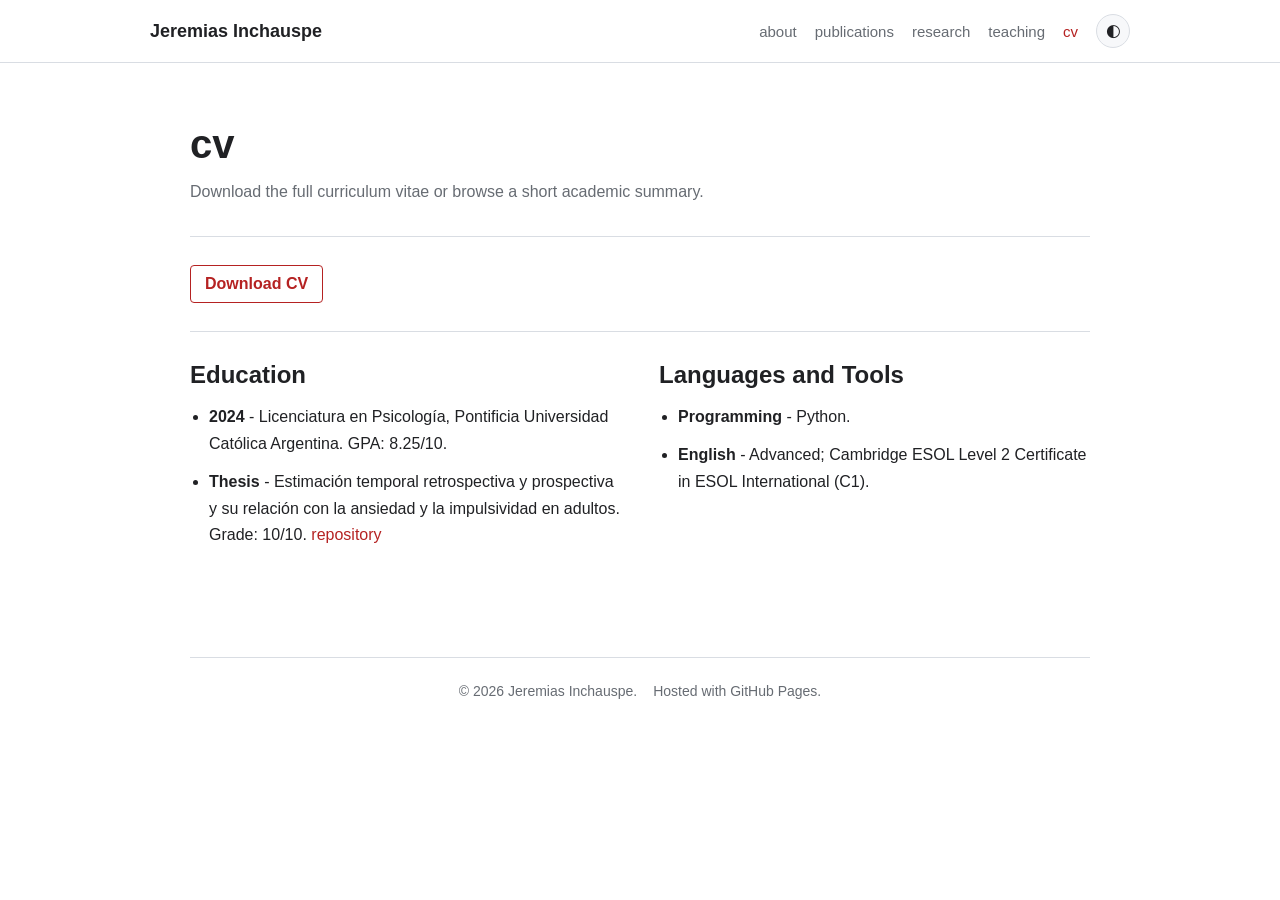
==== cv.html @ ffb51f69 "Publish personal academic website" ====
<!doctype html>
<html lang="en">
  <head>
    <meta charset="utf-8">
    <meta name="viewport" content="width=device-width, initial-scale=1">
    <title>CV | Jeremias Inchauspe</title>
    <meta name="description" content="Curriculum vitae of Jeremias Inchauspe.">
    <link rel="icon" href="favicon.svg" type="image/svg+xml">
    <link rel="stylesheet" href="assets/css/styles.css">
  </head>
  <body>
    <header class="site-header">
      <nav class="nav" aria-label="Primary navigation">
        <a class="brand" href="index.html">Jeremias Inchauspe</a>
        <button class="nav-toggle" type="button" aria-label="Open navigation" aria-expanded="false" aria-controls="nav-links">☰</button>
        <div class="nav-links" id="nav-links">
          <a href="index.html">about</a>
          <a href="publications.html">publications</a>
          <a href="research.html">research</a>
          <a href="teaching.html">teaching</a>
          <a class="active" href="cv.html">cv</a>
          <button class="theme-toggle" type="button" aria-label="Toggle color theme" title="Toggle color theme">◐</button>
        </div>
      </nav>
    </header>

    <main class="page">
      <header class="page-heading">
        <h1>cv</h1>
        <p>Download the full curriculum vitae or browse a short academic summary.</p>
      </header>

      <section class="content-section">
        <a class="button-link" href="assets/files/CurriculumVitae_InchauspeJeremias.pdf">Download CV</a>
      </section>

      <section class="content-section two-column">
        <div>
          <h2>Education</h2>
          <ul class="compact-list">
            <li><strong>2024</strong> - Licenciatura en Psicología, Pontificia Universidad Católica Argentina. GPA: 8.25/10.</li>
            <li><strong>Thesis</strong> - Estimación temporal retrospectiva y prospectiva y su relación con la ansiedad y la impulsividad en adultos. Grade: 10/10. <a href="https://repositorio.uca.edu.ar/handle/123456789/16544" target="_blank" rel="noreferrer">repository</a></li>
          </ul>
        </div>
        <div>
          <h2>Languages and Tools</h2>
          <ul class="compact-list">
            <li><strong>Programming</strong> - Python.</li>
            <li><strong>English</strong> - Advanced; Cambridge ESOL Level 2 Certificate in ESOL International (C1).</li>
          </ul>
        </div>
      </section>
    </main>

    <footer class="site-footer">
      <span>© 2026 Jeremias Inchauspe.</span>
      <span>Hosted with GitHub Pages.</span>
    </footer>

    <script src="assets/js/site.js"></script>
  </body>
</html>
---- assets/css/styles.css ----
:root {
  --bg: #ffffff;
  --text: #202124;
  --muted: #676c73;
  --line: #d9dde3;
  --accent: #b52222;
  --accent-strong: #8f1717;
  --surface: #f7f8fa;
  --tag: #eef1f5;
  --shadow: 0 10px 30px rgba(20, 24, 31, 0.08);
}

:root[data-theme="dark"] {
  --bg: #101214;
  --text: #f1f3f5;
  --muted: #b2bac2;
  --line: #31363d;
  --accent: #ff746f;
  --accent-strong: #ff918d;
  --surface: #191d21;
  --tag: #252b31;
  --shadow: none;
}

* {
  box-sizing: border-box;
}

body {
  margin: 0;
  min-height: 100vh;
  background: var(--bg);
  color: var(--text);
  font-family: -apple-system, BlinkMacSystemFont, "Segoe UI", Roboto, Helvetica, Arial, sans-serif;
  font-size: 16px;
  line-height: 1.68;
}

a {
  color: var(--accent);
  text-decoration: none;
}

a:hover,
a:focus {
  color: var(--accent-strong);
  text-decoration: underline;
}

.site-header {
  position: sticky;
  top: 0;
  z-index: 10;
  border-bottom: 1px solid var(--line);
  background: color-mix(in srgb, var(--bg) 92%, transparent);
  backdrop-filter: blur(12px);
}

.nav {
  display: flex;
  align-items: center;
  justify-content: space-between;
  width: min(980px, calc(100% - 32px));
  min-height: 62px;
  margin: 0 auto;
  gap: 24px;
}

.brand {
  color: var(--text);
  font-size: 18px;
  font-weight: 600;
  white-space: nowrap;
}

.brand:hover {
  color: var(--text);
}

.nav-links {
  display: flex;
  align-items: center;
  gap: 18px;
}

.nav-links a {
  color: var(--muted);
  font-size: 15px;
  line-height: 1;
}

.nav-links a.active,
.nav-links a:hover {
  color: var(--accent);
  text-decoration: none;
}

.nav-toggle,
.theme-toggle {
  border: 1px solid var(--line);
  background: var(--surface);
  color: var(--text);
  cursor: pointer;
  font: inherit;
}

.nav-toggle {
  display: none;
  min-width: 40px;
  min-height: 36px;
  padding: 6px 12px;
}

.theme-toggle {
  display: inline-grid;
  width: 34px;
  height: 34px;
  place-items: center;
  border-radius: 50%;
  font-size: 17px;
}

.page {
  width: min(900px, calc(100% - 36px));
  margin: 56px auto 80px;
}

.profile {
  display: grid;
  grid-template-columns: 118px minmax(0, 1fr);
  align-items: center;
  gap: 28px;
  margin-bottom: 34px;
}

.profile-mark {
  width: 118px;
  height: 118px;
  border-radius: 8px;
  box-shadow: var(--shadow);
}

h1,
h2,
h3 {
  margin: 0;
  line-height: 1.25;
  letter-spacing: 0;
}

h1 {
  font-size: clamp(34px, 6vw, 48px);
  font-weight: 700;
}

h2 {
  margin-bottom: 14px;
  font-size: 24px;
}

h3 {
  margin: 32px 0 12px;
  color: var(--muted);
  font-size: 18px;
  font-weight: 650;
}

p {
  margin: 0 0 16px;
}

.subtitle {
  margin-top: 10px;
  color: var(--text);
  font-size: 19px;
  line-height: 1.45;
}

.location,
.page-heading p {
  color: var(--muted);
}

.link-row {
  display: flex;
  flex-wrap: wrap;
  gap: 10px 16px;
  margin-top: 16px;
}

.link-row a,
.button-link {
  display: inline-flex;
  align-items: center;
  min-height: 34px;
  border-bottom: 1px solid currentColor;
  line-height: 1;
}

.button-link {
  border: 1px solid var(--accent);
  border-radius: 4px;
  padding: 10px 14px;
  font-weight: 600;
}

.button-link:hover {
  background: var(--accent);
  color: #fff;
  text-decoration: none;
}

.content-section {
  padding: 28px 0;
  border-top: 1px solid var(--line);
}

.page-heading {
  margin-bottom: 30px;
}

.page-heading h1 {
  margin-bottom: 10px;
  font-size: 40px;
  text-transform: lowercase;
}

.two-column {
  display: grid;
  grid-template-columns: minmax(0, 1fr) minmax(0, 1fr);
  gap: 38px;
}

.compact-list {
  margin: 0;
  padding-left: 19px;
}

.compact-list li + li {
  margin-top: 11px;
}

.tag-grid {
  display: flex;
  flex-wrap: wrap;
  gap: 10px;
}

.tag-grid span,
.pub-tags {
  display: inline-flex;
  align-items: center;
  min-height: 30px;
  border-radius: 4px;
  background: var(--tag);
  color: var(--muted);
  font-size: 14px;
}

.tag-grid span {
  padding: 5px 9px;
}

.pub-list {
  margin: 0;
  padding-left: 22px;
}

.pub-list li {
  padding-left: 4px;
}

.pub-list li + li {
  margin-top: 28px;
}

.pub-list.compact li + li {
  margin-top: 18px;
}

.pub-tags {
  margin-bottom: 9px;
  padding: 4px 8px;
}

.pub-title {
  margin-bottom: 8px;
  color: var(--text);
  font-weight: 700;
}

.timeline {
  border-top: 1px solid var(--line);
}

.timeline-item {
  display: grid;
  grid-template-columns: 170px minmax(0, 1fr);
  gap: 34px;
  padding: 28px 0;
  border-bottom: 1px solid var(--line);
}

.timeline-item h2 {
  margin-bottom: 8px;
}

.date {
  color: var(--muted);
  font-size: 15px;
  font-weight: 600;
}

.site-footer {
  display: flex;
  justify-content: center;
  flex-wrap: wrap;
  gap: 8px 16px;
  width: min(900px, calc(100% - 36px));
  margin: 0 auto 36px;
  padding-top: 22px;
  border-top: 1px solid var(--line);
  color: var(--muted);
  font-size: 14px;
}

@media (max-width: 720px) {
  .nav {
    position: relative;
    min-height: 58px;
  }

  .nav-toggle {
    display: inline-flex;
    align-items: center;
    justify-content: center;
  }

  .nav-links {
    position: absolute;
    top: calc(100% + 1px);
    right: 0;
    left: 0;
    display: none;
    flex-direction: column;
    align-items: stretch;
    gap: 0;
    border: 1px solid var(--line);
    background: var(--bg);
    box-shadow: var(--shadow);
  }

  .nav-links.open {
    display: flex;
  }

  .nav-links a,
  .nav-links .theme-toggle {
    width: 100%;
    min-height: 44px;
    border: 0;
    border-bottom: 1px solid var(--line);
    border-radius: 0;
    padding: 13px 14px;
    text-align: left;
  }

  .theme-toggle {
    display: block;
  }

  .page {
    margin-top: 34px;
  }

  .profile,
  .two-column,
  .timeline-item {
    grid-template-columns: 1fr;
  }

  .profile {
    gap: 18px;
  }

  .profile-mark {
    width: 96px;
    height: 96px;
  }

  .timeline-item {
    gap: 8px;
  }
}
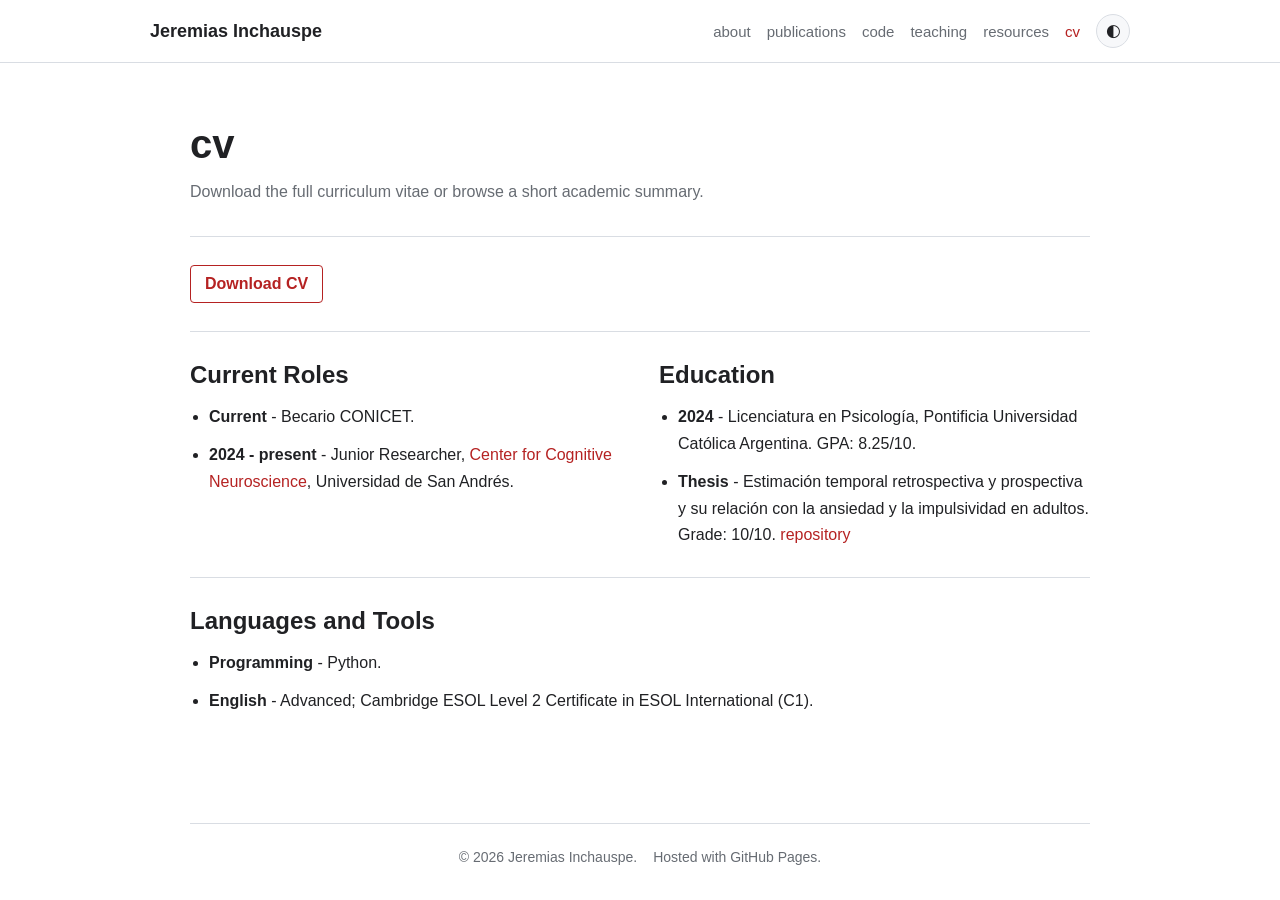
==== commit 5c1982de: "Update profile image and current affiliation" ====
--- a/cv.html
+++ b/cv.html
@@ -16,8 +16,9 @@
         <div class="nav-links" id="nav-links">
           <a href="index.html">about</a>
           <a href="publications.html">publications</a>
-          <a href="research.html">research</a>
+          <a href="code.html">code</a>
           <a href="teaching.html">teaching</a>
+          <a href="resources.html">resources</a>
           <a class="active" href="cv.html">cv</a>
           <button class="theme-toggle" type="button" aria-label="Toggle color theme" title="Toggle color theme">◐</button>
         </div>
@@ -36,19 +37,27 @@
 
       <section class="content-section two-column">
         <div>
+          <h2>Current Roles</h2>
+          <ul class="compact-list">
+            <li><strong>Current</strong> - Becario CONICET.</li>
+            <li><strong>2024 - present</strong> - Junior Researcher, <a href="https://www.udesa.edu.ar/cnc" target="_blank" rel="noreferrer">Center for Cognitive Neuroscience</a>, Universidad de San Andrés.</li>
+          </ul>
+        </div>
+        <div>
           <h2>Education</h2>
           <ul class="compact-list">
             <li><strong>2024</strong> - Licenciatura en Psicología, Pontificia Universidad Católica Argentina. GPA: 8.25/10.</li>
             <li><strong>Thesis</strong> - Estimación temporal retrospectiva y prospectiva y su relación con la ansiedad y la impulsividad en adultos. Grade: 10/10. <a href="https://repositorio.uca.edu.ar/handle/123456789/16544" target="_blank" rel="noreferrer">repository</a></li>
           </ul>
         </div>
-        <div>
+      </section>
+
+      <section class="content-section">
           <h2>Languages and Tools</h2>
           <ul class="compact-list">
             <li><strong>Programming</strong> - Python.</li>
             <li><strong>English</strong> - Advanced; Cambridge ESOL Level 2 Certificate in ESOL International (C1).</li>
           </ul>
-        </div>
       </section>
     </main>
 
--- a/assets/css/styles.css
+++ b/assets/css/styles.css
@@ -80,7 +80,7 @@
 .nav-links {
   display: flex;
   align-items: center;
-  gap: 18px;
+  gap: 16px;
 }
 
 .nav-links a {
@@ -127,16 +127,19 @@
 
 .profile {
   display: grid;
-  grid-template-columns: 118px minmax(0, 1fr);
-  align-items: center;
+  grid-template-columns: minmax(0, 1fr) 190px;
+  align-items: start;
   gap: 28px;
   margin-bottom: 34px;
 }
 
-.profile-mark {
-  width: 118px;
-  height: 118px;
-  border-radius: 8px;
+.profile-photo {
+  width: 190px;
+  aspect-ratio: 1;
+  border: 1px solid var(--line);
+  border-radius: 6px;
+  background: #eef6fb;
+  object-fit: cover;
   box-shadow: var(--shadow);
 }
 
@@ -259,6 +262,22 @@
 
 .tag-grid span {
   padding: 5px 9px;
+}
+
+.interest-table {
+  width: 100%;
+  border-collapse: collapse;
+  color: var(--muted);
+  font-size: 15px;
+}
+
+.interest-table td {
+  padding: 8px 0;
+  border-bottom: 1px solid var(--line);
+}
+
+.interest-table tr:last-child td {
+  border-bottom: 0;
 }
 
 .pub-list {
@@ -383,9 +402,13 @@
     gap: 18px;
   }
 
-  .profile-mark {
-    width: 96px;
-    height: 96px;
+  .profile-copy {
+    grid-row: 2;
+  }
+
+  .profile-photo {
+    width: 128px;
+    grid-row: 1;
   }
 
   .timeline-item {
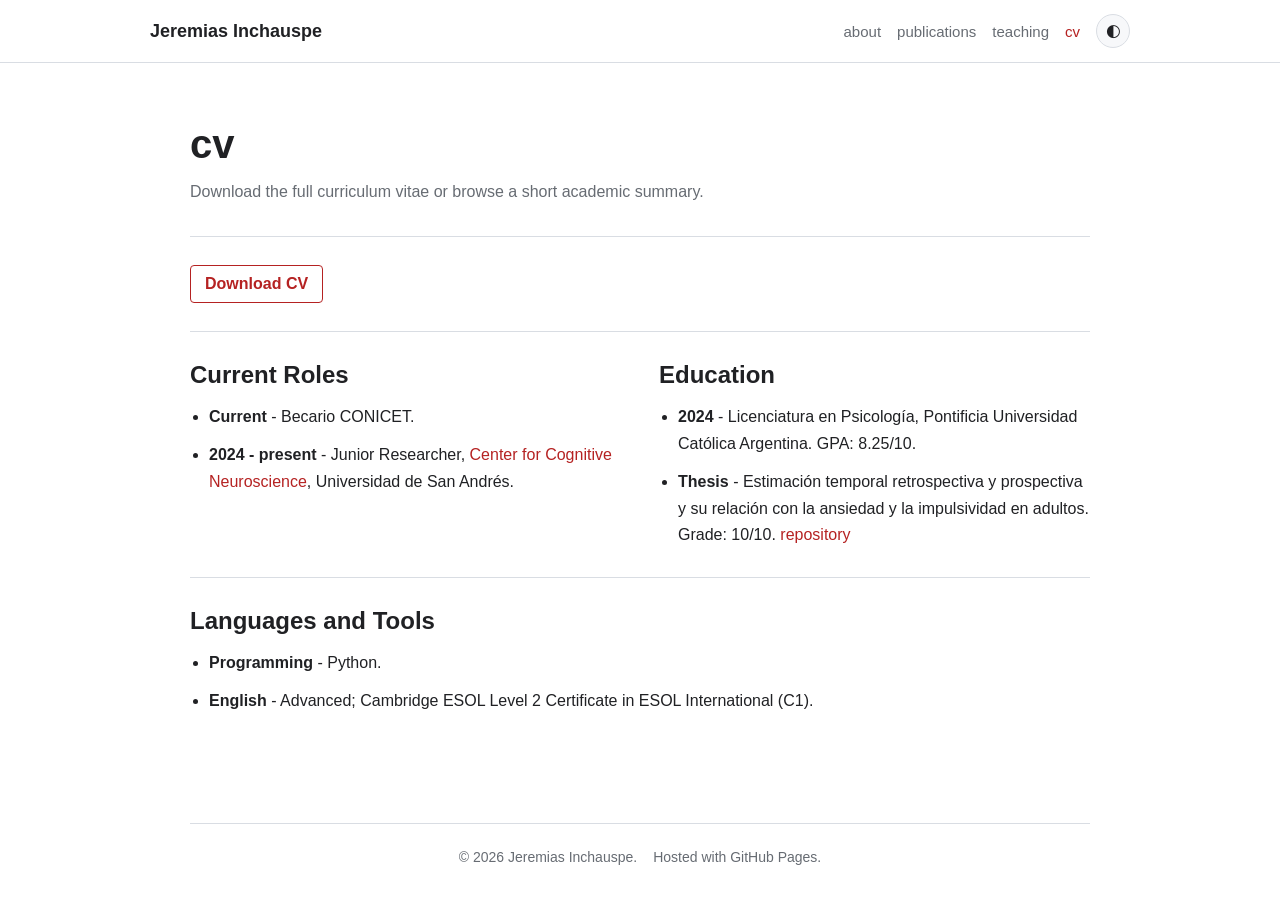
==== commit f4651ffc: "Simplify navigation and contact links" ====
--- a/cv.html
+++ b/cv.html
@@ -16,9 +16,7 @@
         <div class="nav-links" id="nav-links">
           <a href="index.html">about</a>
           <a href="publications.html">publications</a>
-          <a href="code.html">code</a>
           <a href="teaching.html">teaching</a>
-          <a href="resources.html">resources</a>
           <a class="active" href="cv.html">cv</a>
           <button class="theme-toggle" type="button" aria-label="Toggle color theme" title="Toggle color theme">◐</button>
         </div>
--- a/assets/css/styles.css
+++ b/assets/css/styles.css
@@ -192,12 +192,28 @@
 }
 
 .link-row a,
+.copy-link,
 .button-link {
   display: inline-flex;
   align-items: center;
   min-height: 34px;
   border-bottom: 1px solid currentColor;
   line-height: 1;
+}
+
+.copy-link {
+  border: 0;
+  border-bottom: 1px solid currentColor;
+  background: transparent;
+  color: var(--accent);
+  cursor: pointer;
+  font: inherit;
+  padding: 0;
+}
+
+.copy-link:hover,
+.copy-link:focus {
+  color: var(--accent-strong);
 }
 
 .button-link {
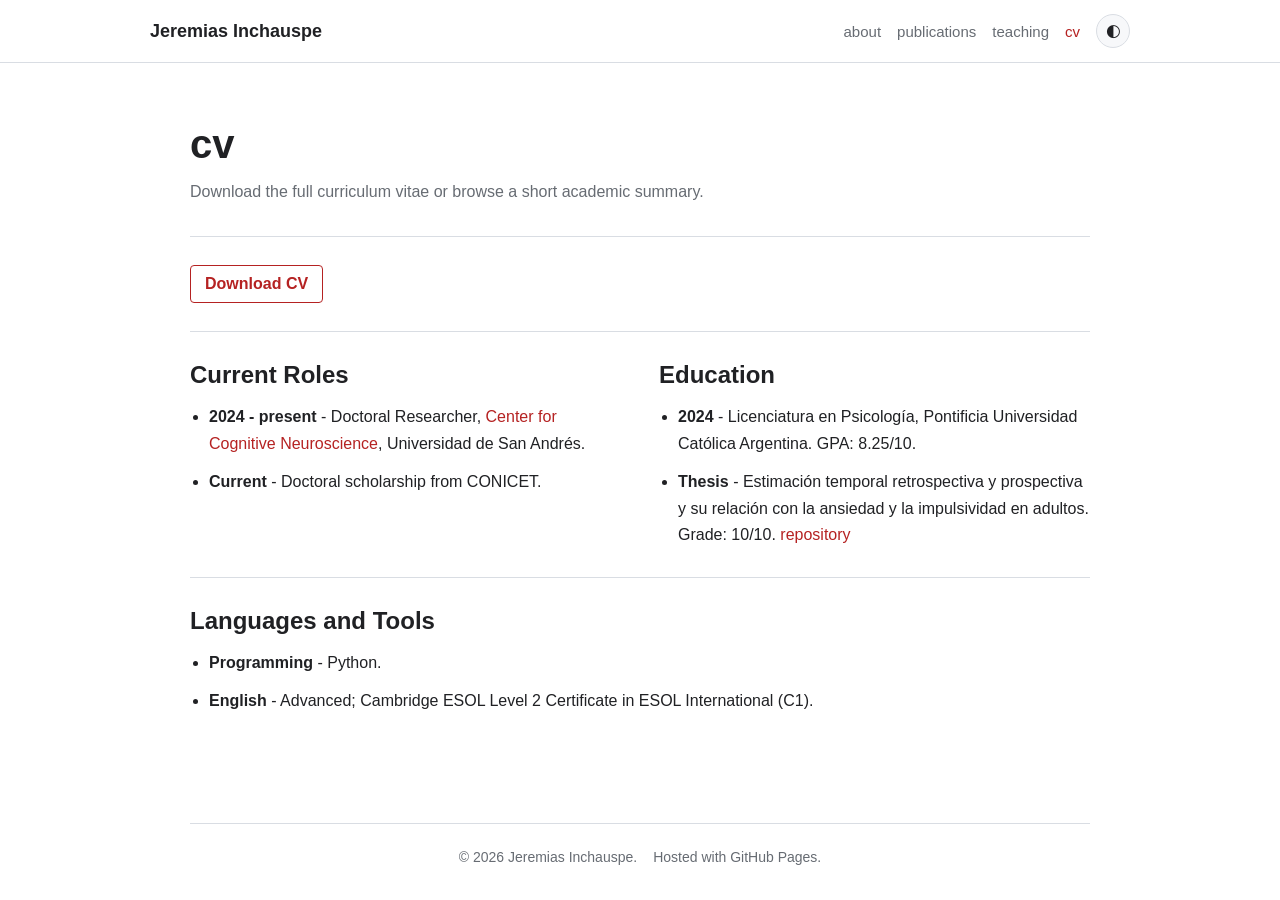
==== commit bc1657ff: "Update doctoral researcher profile and CV" ====
--- a/cv.html
+++ b/cv.html
@@ -37,8 +37,8 @@
         <div>
           <h2>Current Roles</h2>
           <ul class="compact-list">
-            <li><strong>Current</strong> - Becario CONICET.</li>
-            <li><strong>2024 - present</strong> - Junior Researcher, <a href="https://www.udesa.edu.ar/cnc" target="_blank" rel="noreferrer">Center for Cognitive Neuroscience</a>, Universidad de San Andrés.</li>
+            <li><strong>2024 - present</strong> - Doctoral Researcher, <a href="https://www.udesa.edu.ar/cnc" target="_blank" rel="noreferrer">Center for Cognitive Neuroscience</a>, Universidad de San Andrés.</li>
+            <li><strong>Current</strong> - Doctoral scholarship from CONICET.</li>
           </ul>
         </div>
         <div>
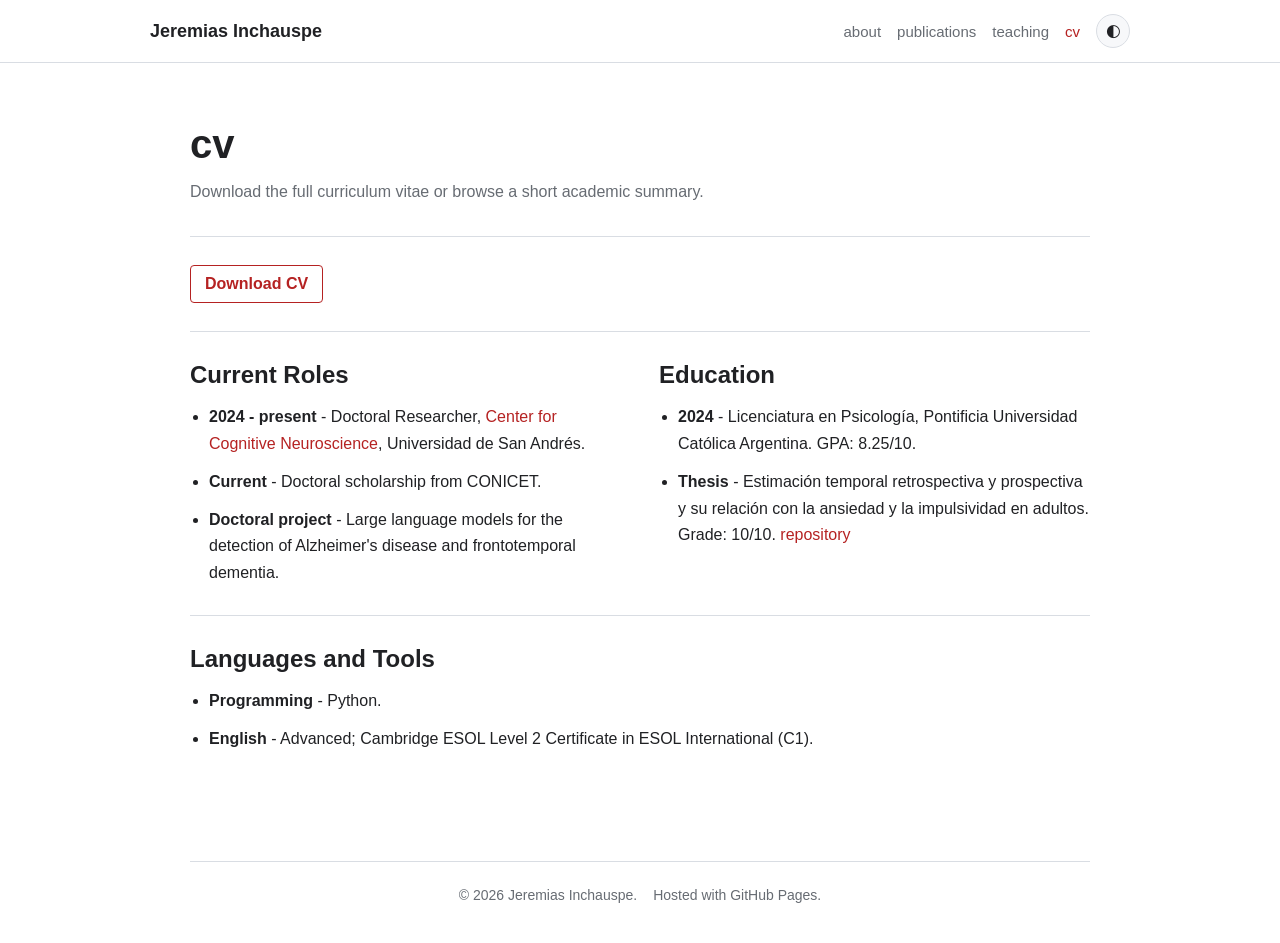
==== commit aca42dee: "Clarify doctoral project focus" ====
--- a/cv.html
+++ b/cv.html
@@ -5,7 +5,7 @@
     <meta name="viewport" content="width=device-width, initial-scale=1">
     <title>CV | Jeremias Inchauspe</title>
     <meta name="description" content="Curriculum vitae of Jeremias Inchauspe.">
-    <link rel="icon" href="favicon.svg" type="image/svg+xml">
+    <link rel="icon" href="favicon.svg?v=brain" type="image/svg+xml">
     <link rel="stylesheet" href="assets/css/styles.css">
   </head>
   <body>
@@ -39,6 +39,7 @@
           <ul class="compact-list">
             <li><strong>2024 - present</strong> - Doctoral Researcher, <a href="https://www.udesa.edu.ar/cnc" target="_blank" rel="noreferrer">Center for Cognitive Neuroscience</a>, Universidad de San Andrés.</li>
             <li><strong>Current</strong> - Doctoral scholarship from CONICET.</li>
+            <li><strong>Doctoral project</strong> - Large language models for the detection of Alzheimer's disease and frontotemporal dementia.</li>
           </ul>
         </div>
         <div>
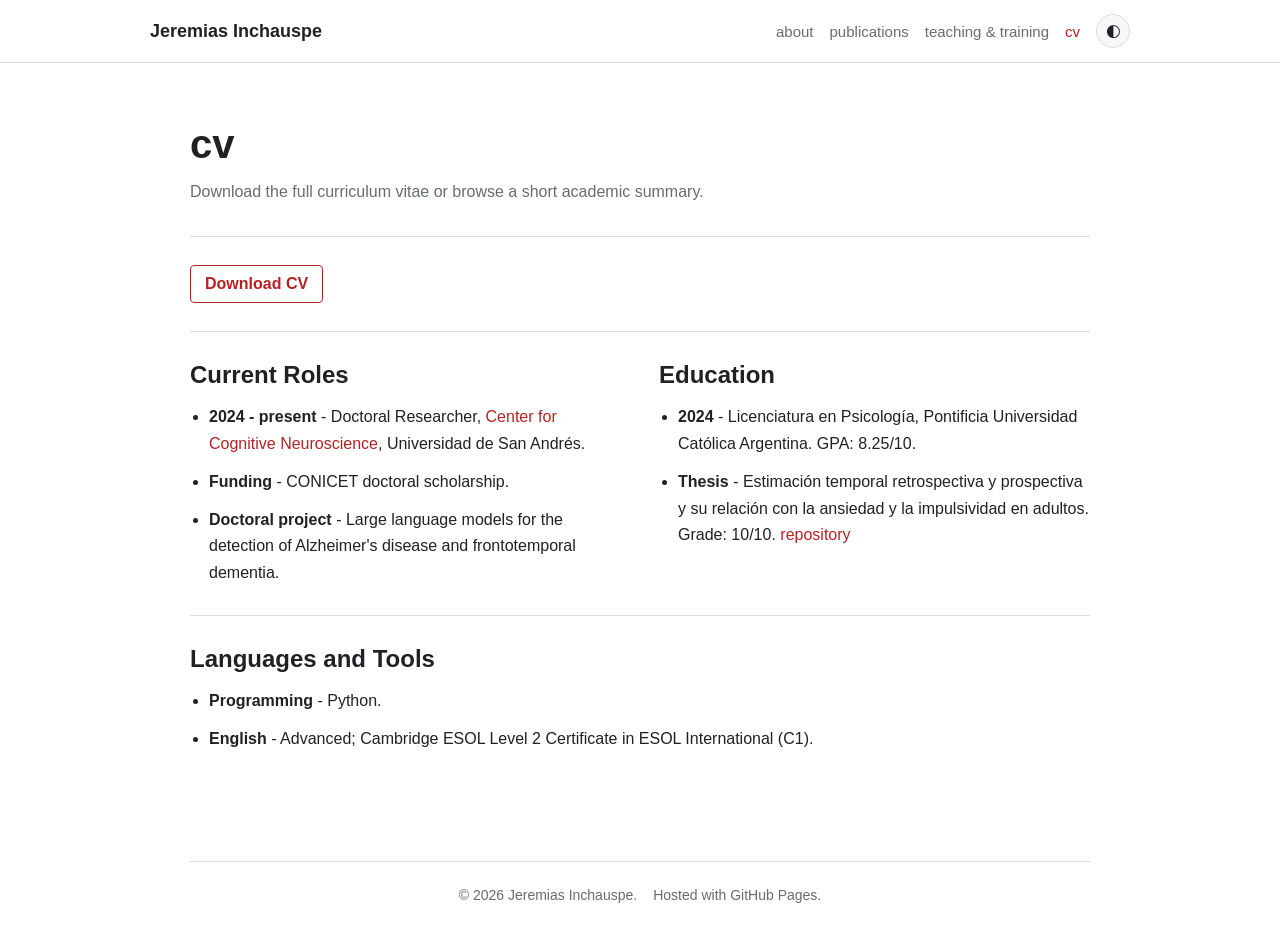
==== commit aca7ce23: "Refine interests and training sections" ====
--- a/cv.html
+++ b/cv.html
@@ -16,7 +16,7 @@
         <div class="nav-links" id="nav-links">
           <a href="index.html">about</a>
           <a href="publications.html">publications</a>
-          <a href="teaching.html">teaching</a>
+          <a href="teaching.html">teaching &amp; training</a>
           <a class="active" href="cv.html">cv</a>
           <button class="theme-toggle" type="button" aria-label="Toggle color theme" title="Toggle color theme">◐</button>
         </div>
@@ -38,7 +38,7 @@
           <h2>Current Roles</h2>
           <ul class="compact-list">
             <li><strong>2024 - present</strong> - Doctoral Researcher, <a href="https://www.udesa.edu.ar/cnc" target="_blank" rel="noreferrer">Center for Cognitive Neuroscience</a>, Universidad de San Andrés.</li>
-            <li><strong>Current</strong> - Doctoral scholarship from CONICET.</li>
+            <li><strong>Funding</strong> - CONICET doctoral scholarship.</li>
             <li><strong>Doctoral project</strong> - Large language models for the detection of Alzheimer's disease and frontotemporal dementia.</li>
           </ul>
         </div>
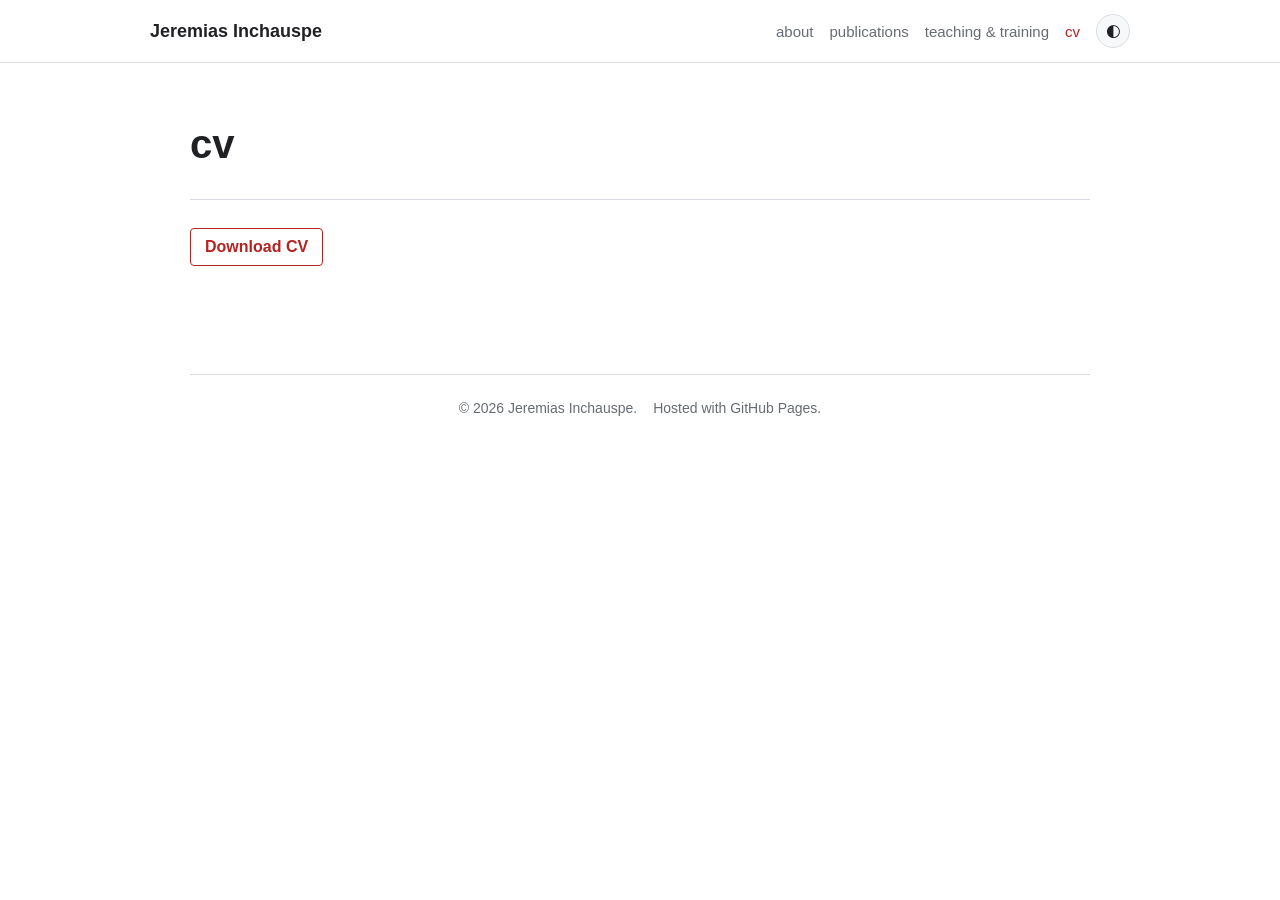
==== commit c4240a76: "Polish CV and publications pages" ====
--- a/cv.html
+++ b/cv.html
@@ -26,37 +26,10 @@
     <main class="page">
       <header class="page-heading">
         <h1>cv</h1>
-        <p>Download the full curriculum vitae or browse a short academic summary.</p>
       </header>
 
       <section class="content-section">
         <a class="button-link" href="assets/files/CurriculumVitae_InchauspeJeremias.pdf">Download CV</a>
-      </section>
-
-      <section class="content-section two-column">
-        <div>
-          <h2>Current Roles</h2>
-          <ul class="compact-list">
-            <li><strong>2024 - present</strong> - Doctoral Researcher, <a href="https://www.udesa.edu.ar/cnc" target="_blank" rel="noreferrer">Center for Cognitive Neuroscience</a>, Universidad de San Andrés.</li>
-            <li><strong>Funding</strong> - CONICET doctoral scholarship.</li>
-            <li><strong>Doctoral project</strong> - Large language models for the detection of Alzheimer's disease and frontotemporal dementia.</li>
-          </ul>
-        </div>
-        <div>
-          <h2>Education</h2>
-          <ul class="compact-list">
-            <li><strong>2024</strong> - Licenciatura en Psicología, Pontificia Universidad Católica Argentina. GPA: 8.25/10.</li>
-            <li><strong>Thesis</strong> - Estimación temporal retrospectiva y prospectiva y su relación con la ansiedad y la impulsividad en adultos. Grade: 10/10. <a href="https://repositorio.uca.edu.ar/handle/123456789/16544" target="_blank" rel="noreferrer">repository</a></li>
-          </ul>
-        </div>
-      </section>
-
-      <section class="content-section">
-          <h2>Languages and Tools</h2>
-          <ul class="compact-list">
-            <li><strong>Programming</strong> - Python.</li>
-            <li><strong>English</strong> - Advanced; Cambridge ESOL Level 2 Certificate in ESOL International (C1).</li>
-          </ul>
       </section>
     </main>
 
--- a/assets/css/styles.css
+++ b/assets/css/styles.css
@@ -234,6 +234,15 @@
   border-top: 1px solid var(--line);
 }
 
+.sr-only {
+  position: absolute;
+  width: 1px;
+  height: 1px;
+  overflow: hidden;
+  clip: rect(0, 0, 0, 0);
+  white-space: nowrap;
+}
+
 .page-heading {
   margin-bottom: 30px;
 }
@@ -301,6 +310,33 @@
   padding-left: 22px;
 }
 
+.publication-browser {
+  padding: 0 0 24px;
+}
+
+.search-input {
+  width: 100%;
+  max-width: 520px;
+  min-height: 42px;
+  border: 1px solid var(--line);
+  border-radius: 4px;
+  background: var(--bg);
+  color: var(--text);
+  font: inherit;
+  padding: 8px 12px;
+}
+
+.search-input:focus {
+  border-color: var(--accent);
+  outline: 2px solid color-mix(in srgb, var(--accent) 22%, transparent);
+  outline-offset: 2px;
+}
+
+.publication-year {
+  padding: 28px 0;
+  border-top: 1px solid var(--line);
+}
+
 .pub-list li {
   padding-left: 4px;
 }
@@ -315,13 +351,25 @@
 
 .pub-tags {
   margin-bottom: 9px;
+  max-width: 100%;
   padding: 4px 8px;
+  line-height: 1.35;
 }
 
 .pub-title {
   margin-bottom: 8px;
   color: var(--text);
   font-weight: 700;
+}
+
+.pub-entry p:last-child {
+  margin-bottom: 0;
+}
+
+.empty-state {
+  padding: 28px 0;
+  border-top: 1px solid var(--line);
+  color: var(--muted);
 }
 
 .timeline {
